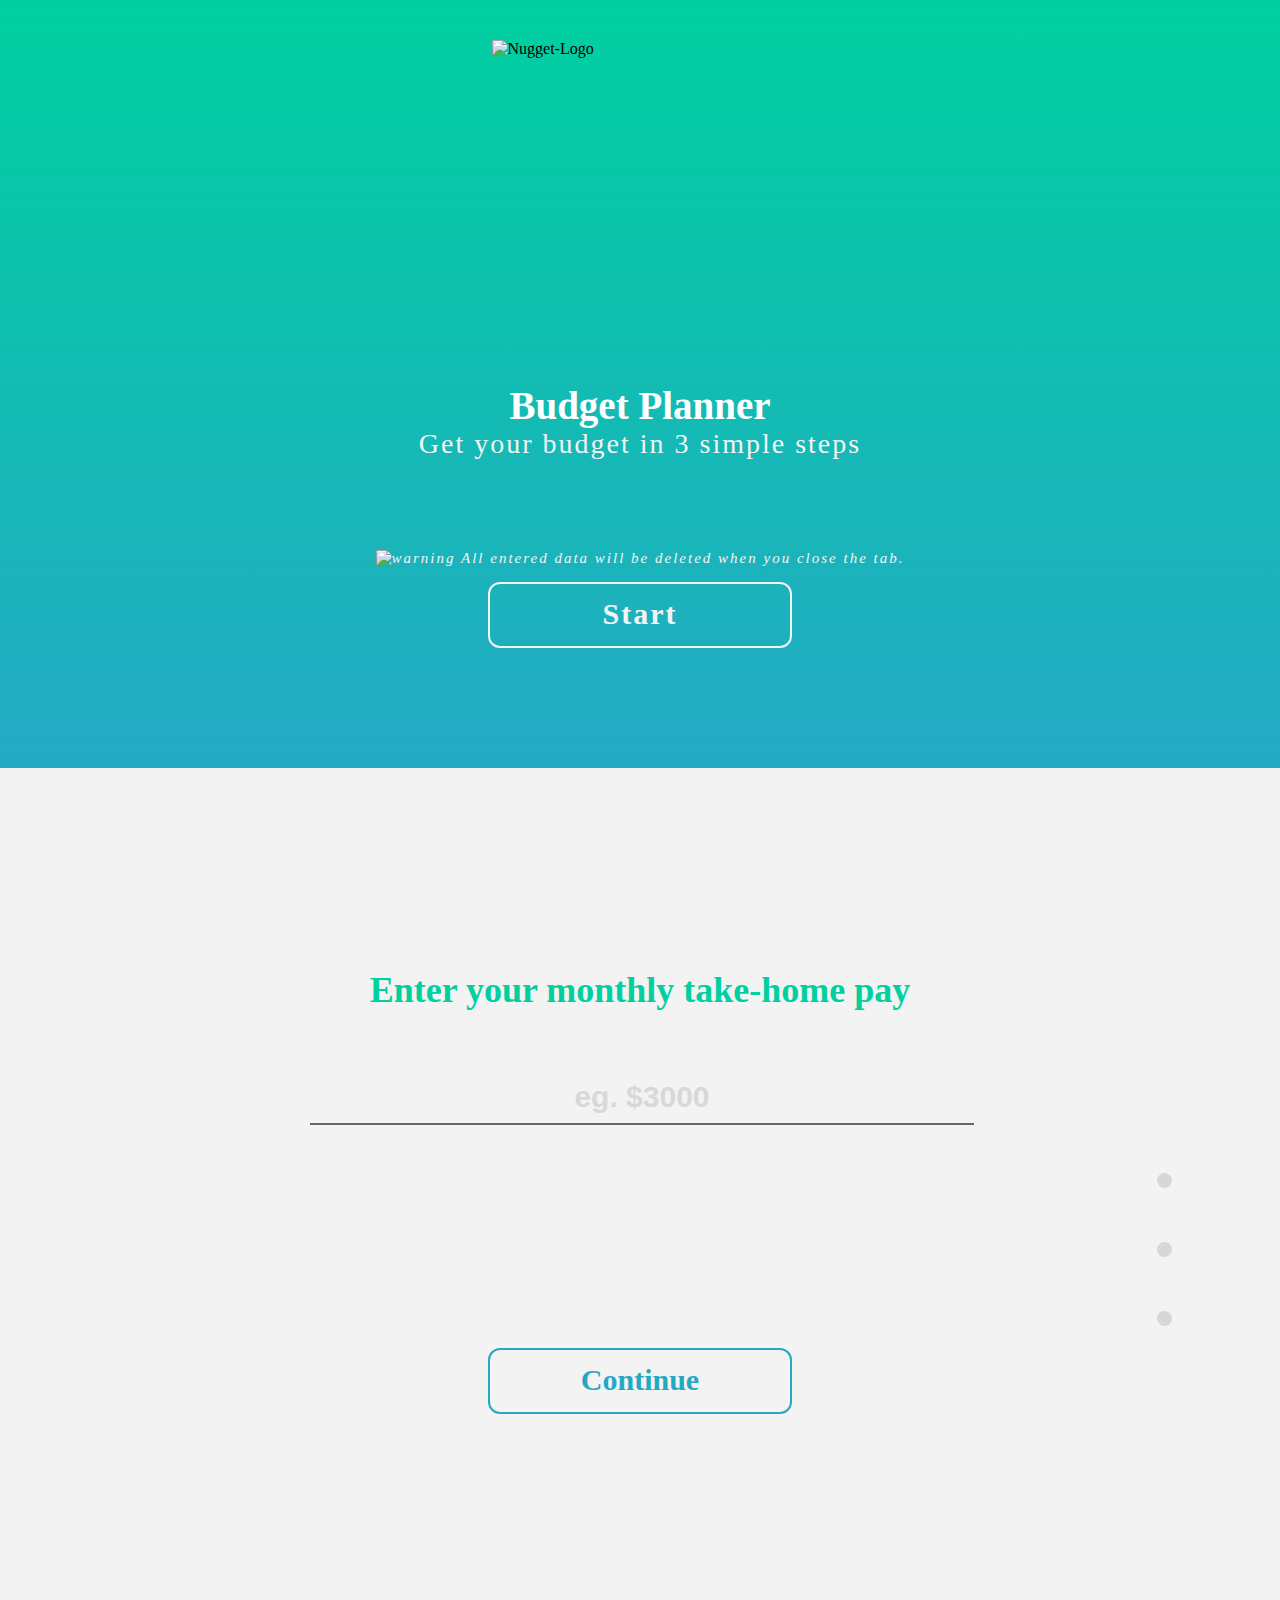
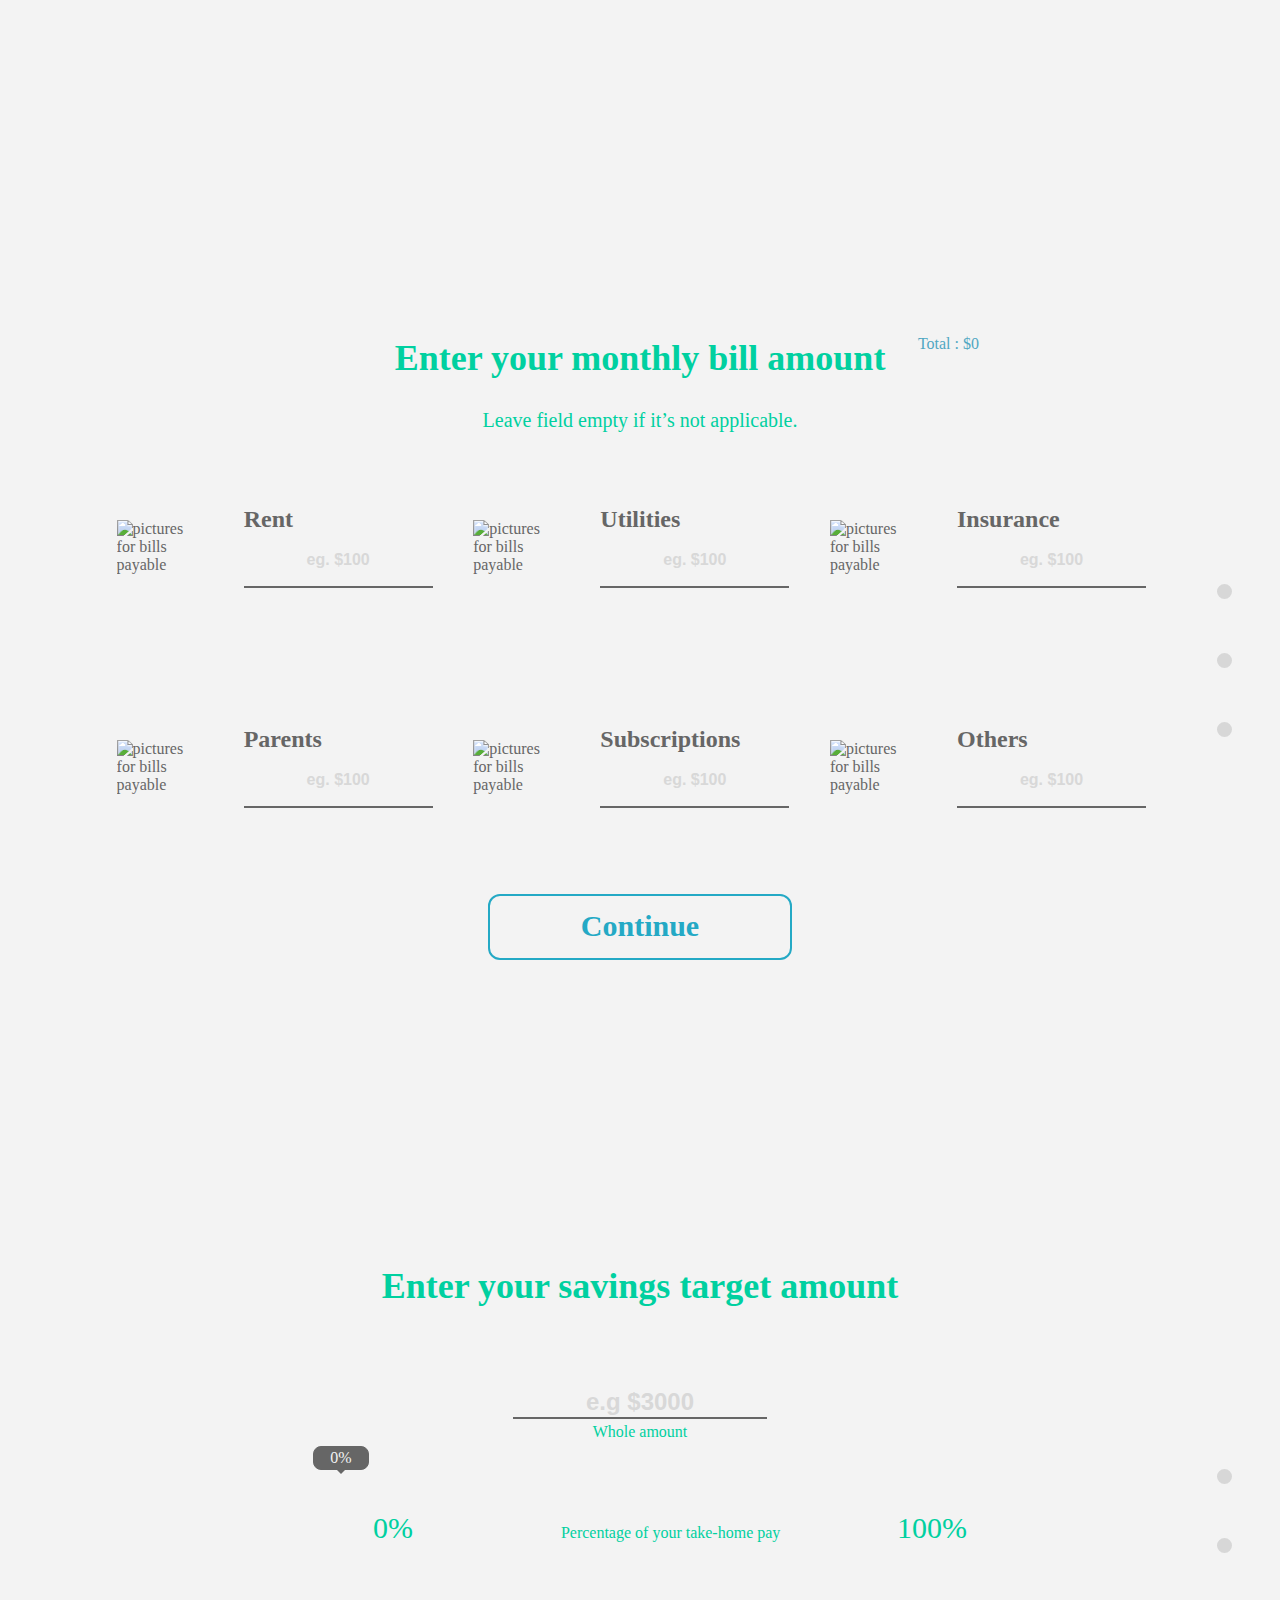
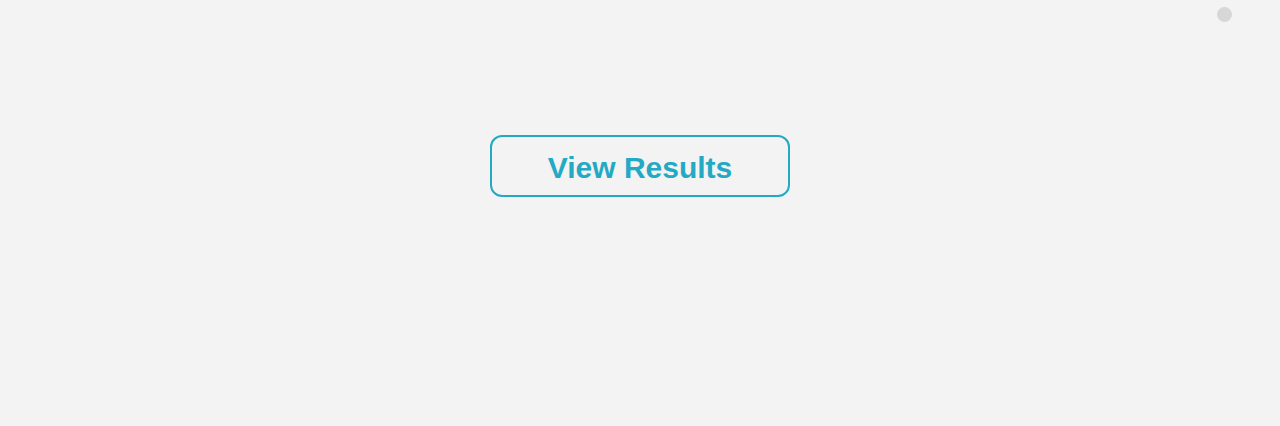
==== index.html @ ce924ba7 "done with tooltip for savings qn" ====
<!DOCTYPE html>
<html>

<head>
  <meta charset="utf-8">
  <title></title>
  <meta name="author" content="">
  <meta name="description" content="">
  <link href="css/style.css" rel="stylesheet">
  <script src="../NuggetCalculators_v2/script/script.js"></script>
  <script src="https://ajax.googleapis.com/ajax/libs/jquery/3.3.1/jquery.min.js"></script>
  <meta name="viewport" content="width=device-width, initial-scale=1.0">
</head>
<script>
  $(document).keypress(
    function (event) {
      if (event.which == '13') {
        event.preventDefault();
      }
    });
</script>

<body>
  <section id="home">
    <div class="home-background">
      <div class="title">
        <img class="nugget-logo" src="src/Nugget_Logo_Square_White.png" title="Nugget-Logo" alt="Nugget-Logo" width="297"
          height="317" />
        <h1>Budget Planner</h1>
      </div>
      <div class="first-para">
        Get your budget in 3 simple steps
        <div class="sub-section-button">
          <div class="pro-tip">
            <img class="pro-tip-img" src="src/warning.png" title="warning" alt="warning" width="20" height="20" />
            All entered data will be deleted when you close the tab.
          </div>
          <a class="start-now" href="#salary-question">Start</a>
        </div>
      </div>
    </div>
  </section>
  <div class="quiz-content">
    <section id="salary-question" class="salary-question">
      <h2>Enter your monthly take-home pay</h2>
      <span id="error-msg"></span>
      <div class="page-buttons">
        <a href="#salary-question" class="circle-button"></a>
        <a href="#bills-question" class="circle-button"></a>
        <a href="#savings-question" class="circle-button"></a>
      </div>
      <form method="POST" action="viewResults.html">
        <div class="input-field input-field-q1">
          <input type="number" name="salary-amt" id="salary-amt" class="salary-amt" placeholder="eg. $3000" onchange="storeSalary(id)"
            autocomplete="off" required>
          <div class="slide" id="slide"></div>
        </div>
        <a class="continue" href="#bills-question">Continue</a>
    </section>
    <section id="bills-question" class="bills-question">
      <h2>Enter your monthly bill amount</h2>
      <p style="color:#00d0a0; text-align: center; font-size: 20px;">Leave field empty if it’s not applicable.</p>
      <p class="total-bills-para">Total : $<span id="total-bills">0</span></p>
      <div class="page-buttons">
        <a href="#salary-question" class="circle-button"></a>
        <a href="#bills-question" class="circle-button"></a>
        <a href="#savings-question" class="circle-button"></a>
      </div>
      <div class="bills-web">
        <table>
          <tr>
            <td>
              <div>
                <img src="src/calculator_rent.png" title="bills-payable" alt="pictures for bills payable">
                <div class="input-field">
                  <label for="rent">Rent</label><br>
                  <input type="number" name="rent" class="rent" id="rent" placeholder="eg. $100" onchange="storeData(id)"
                    autocomplete="off">

                  <div id="slide" class="slide"></div>
                </div>
            </td>
            <td><img src="src/calculator_bills.png" title="bills-payable" alt="pictures for bills payable">
              <div class="input-field">
                <label for="utilities">Utilities</label><br>
                <input type="number" name="utilities" class="utilities" id="utilities" placeholder="eg. $100" onchange="storeData(id)"
                  autocomplete="off">
                <div id="slide" class="slide"></div>
              </div>
            </td>
            <td><img src="src/calculator_insurance.png" title="bills-payable" alt="pictures for bills payable">
              <div class="input-field">
                <label for="insurance">Insurance</label><br>
                <input type="number" name="insurance" class="insurance" id="insurance" placeholder="eg. $100" onchange="storeData(id)"
                  autocomplete="off">
                <div id="slide" class="slide"></div>
              </div>
            </td>
          </tr>
          <tr>
            <td><img src="src/calculator_parents.png" title="bills-payable" alt="pictures for bills payable">
              <div class="input-field">
                <label for="parents">Parents</label><br>
                <input type="number" name="parents" class="parents" id="parents" placeholder="eg. $100" onchange="storeData(id)"
                  autocomplete="off">
                <div class="slide"></div>
              </div>
            </td>
            <td><img src="src/calculator_subscription.png" title="bills-payable" alt="pictures for bills payable">
              <div class="input-field">
                <label class="subs-label" for="subscriptions">Subscriptions</label><br>
                <input type="number" name="subscriptions" class="subscriptions" id="subscriptions" placeholder="eg. $100"
                  onchange="storeData(id)" autocomplete="off">
                <div id="slide" class="slide"></div>
              </div>
            </td>
            <td><img src="src/calculator_others.png" title="bills-payable" alt="pictures for bills payable">
              <div class="input-field">
                <label for="others">Others</label><br>
                <input type="number" name="others" class="others" id="others" placeholder="eg. $100" onchange="storeData(id)"
                  autocomplete="off">
                <div id="slide" class="slide"></div>
              </div>
            </td>
          </tr>
        </table>
        <!-- <div class="pro-tip">
          <img class="pro-tip-img" src="src/warning.png" title="warning" alt="warning" width="20" height="20" />
          All entered data will be deleted when you exit this page
        </div> -->
      </div>
      <div class="bills-mobile">
        <div class="input-field">
          <label for="rent">Rent</label><br>
          <input type="text" name="rent" class="rent" placeholder="e.g. 100">
          <div class="slide"></div>
        </div>
        <div class="input-field">
          <label for="utilities">Utilities</label><br>
          <input type="text" name="utilities" class="utilities" placeholder="e.g. 100">
          <div class="slide"></div>
        </div>
        <div class="input-field">
          <label for="insurance">Insurance</label><br>
          <input type="text" name="insurance" class="insurance" placeholder="e.g. 100">
          <div class="slide"></div>
        </div>
        <div class="input-field">
          <label for="parents">Parents</label><br>
          <input type="text" name="parents" class="parents" placeholder="e.g. 100">
          <div class="slide"></div>
        </div>
        <div class="input-field">
          <label class="subs-label" for="subscriptions">Subscriptions</label><br>
          <input type="text" name="subscriptions" class="subscriptions" placeholder="e.g. 100">
          <div class="slide"></div>
        </div>
        <div class="input-field">
          <label for="others">Others</label><br>
          <input type="text" name="others" class="others" placeholder="e.g. 100">
          <div class="slide"></div>
        </div>
      </div>
      <a class="continue" href="#savings-question">Continue</a>
    </section>
    <section id="savings-question" class="savings-question">
      <h2>Enter your savings target amount</h2>
      <div class="page-buttons">
        <a href="#salary-question" class="circle-button"></a>
        <a href="#bills-question" class="circle-button"></a>
        <a href="#savings-question" class="circle-button"></a>
      </div>

      <div class="slider-field" id="slider-field">
        <p class="save-value"><input id="value" class="savings-amt" type="number" onchange="snapSavingsValue()"
            placeholder="e.g $3000" autocomplete="off"></p>
        <p style="color:#00d0a0; text-align: center; margin-top:-20px;">Whole amount</p> <br><br><br>
        <script>
          createSlider();
        </script>
        <div class="tooltip" id="tooltip">0%</div>
        <span class="min-percentage">0%</span>
        <span class="below-slider-text">Percentage of your take-home pay</span>

        <span class=" max-percentage">100%</span>
        <script>
          var slider = document.getElementById("save-amt");
          var output = document.getElementById("value");
          var tooltip = document.getElementById("tooltip");
          output.value = slider.value;
          var salaryAmt = sessionStorage.getItem("salary-amt");


          slider.oninput = function () {
            var sliderAmt = document.getElementById("save-amt").value;
            output.value = this.value;
            let shiftVal = sliderAmt * (604 / salaryAmt);
            let percentage = sliderAmt * (100 / salaryAmt);
            parseFloat(percentage);
            percentage = Math.floor(percentage);
            tooltip.style.left = shiftVal + "px";
            tooltip.innerHTML = percentage + "%";
          }
        </script>

      </div>
      <button class="results-btn" type="submit" onclick="validateForm()">View Results</button>
      </form>
    </section>
  </div>
</body>

</html>
---- css/style.css ----
/* Web CSS */

html {
  scroll-behavior: smooth;
}

body {
  width: 100%;
  height: auto;
  margin: 0 auto;
  padding: 0;
  font-family: "Poppins";
  /* overflow-y:hidden; */
}

.home-background {
  background: linear-gradient(to top, #24a9c5, #00d0a0);
  background-repeat: no-repeat;
  min-height: 768px;
}

.title h1 {
  color: white;
  font-weight: 700;
  font-size: 39px;
  text-align: center;
  margin-bottom: 0px;
}

.nugget-logo {
  padding: 0;
  display: block;
  padding-top: 40px;
  margin-bottom: 0px;
  margin-left: auto;
  margin-right: auto;
}

.first-para {
  width: 693px;
  height: 168px;
  color: #f3f3f3;
  font-weight: 400;
  font-size: 28px;
  margin-left: auto;
  margin-right: auto;
  text-align: center;
  letter-spacing: 2px;
}

.pro-tip {
  font-size: 15px;
  font-style: italic;
  font-weight: 300;
  color: #f3f3f3;
  width: fit-content;
  margin-left: auto;
  margin-right: auto;
  padding-bottom: 15px;
}

a,
button {
  display: block;
  margin: 0 auto;
  /* margin-top: 160px; */
  width: 300px;
  height: 62px;
  font-size: 30px;
  text-decoration: none;
  color: #f3f3f3;
  font-weight: bold;
  line-height: 2;
  text-align: center;
  z-index: 18;
  border: none;
  border-radius: 12px;
  background-color: transparent;
  border: 2px solid #f3f3f3;
}

.continue,
button {
  background-color: #f3f3f3;
  border: 2px solid #24a9c5;
  color: #24a9c5;
}

.continue:hover,
button:hover {
  color: #f3f3f3;
  background-color: #24a9c5;
}

.results-btn {
  margin-top: 190px;
}

a:hover{
  color: #24a9c5;
  background-color: #f3f3f3;
  border: 2px solid #24a9c5;
}

.sub-section-button{
  margin-top: 90px;
}

/* Questionnaire Portion */

.quiz-content {
  margin: 0 auto;
  height: auto;
  color: #666666;
  background-color: #f3f3f3;
  border: 1px solid #f3f3f3;
}

h2 {
  color: #00d0a0;
  font-size: 36px;
  font-weight: 600;
  margin-top: 200px;
  text-align: center;
  /* border: red solid 1px; */
}

label {
  color: #666666;
  font-size: 32px;
}

input[type="number"]::-webkit-outer-spin-button, input[type="number"]::-webkit-inner-spin-button {
  -webkit-appearance: none;
  margin: 0;
}

input[type="number"] {
  -moz-appearance: textfield;
}

.salary-question .continue {
  margin-top: 220px;
}

/* Salary Question */

.salary-question {
  min-height: 768px;
  margin: 56px 60px 56px 60px;
  padding-top: px;
}

.salary-question .input-field {
  /* border: yellow solid 1px; */
  width: 660px;
  margin: 0 auto;
  margin-top: 60px;
  text-align: center;
}

label {
  font-weight: 600;
}

.slide {
  height: 5px;
  width: 0%;
  transition: width 1.5s;
}

.salary-question input {
  width: 100%;
  height: 50px;
  font-size: 30px;
  color: #666666;
  border: none;
  border-bottom: 2px solid #666666;
  outline: none;
  background-color: #f3f3f3;
}

.salary-amt:focus {
  border-bottom: none;
}

.salary-amt:focus+.slide {
  width: 100%;
}

.salary-amt::-webkit-input-placeholder,
.savings-amt::-webkit-input-placeholder,
.utilities::-webkit-input-placeholder,
.rent::-webkit-input-placeholder,
.insurance::-webkit-input-placeholder,
.parents::-webkit-input-placeholder,
.others::-webkit-input-placeholder,
.subscriptions::-webkit-input-placeholder
 {
  text-align: center;
  color: #d8d8d8;
  font-weight:550;
}

.salary-amt:-moz-placeholder,
.savings-amt:-moz-placeholder,
.utilities::-webkit-input-placeholder,
.rent::-webkit-input-placeholder,
.insurance::-webkit-input-placeholder,
.parents::-webkit-input-placeholder,
.others::-webkit-input-placeholder,
.subscriptions::-webkit-input-placeholder
 {
  text-align: center;
  color: #d8d8d8;  
  font-weight:550;
}

.salary-amt:-ms-input-placeholder,
.savings-amt:-ms-input-placeholder,
.utilities::-webkit-input-placeholder,
.rent::-webkit-input-placeholder,
.insurance::-webkit-input-placeholder,
.parents::-webkit-input-placeholder,
.others::-webkit-input-placeholder,
.subscriptions::-webkit-input-placeholder
 {  
  text-align: center;
  color: #d8d8d8; 
  font-weight:550;
}

.page-buttons {
  float: right;
  margin-top: 80px;
  margin-right: 45px;
  height: fit-content;
}

.page-buttons .circle-button {
  width: 15px;
  height: 15px;
  margin-top: 50px;
  background-color: #d7d7d7;
  border-radius: 50%;
}


.circle-button:active {
  border: 2px solid #666666;
  background-color: #f3f3f3;
}

/* Bills Question */

.bills-mobile {
  display: none;
}

.bills-question {
  min-height: 728px;
}

.space {
  margin-top: 0px;
}

table {
  width: 1072px;
  height: 442px;
  margin: 0 auto;
  margin-top: 0px;
}

td{
  padding:0;
}

table img {
  width: 85px;
  height: 85px;
  margin-left: 12%;
  float: left;
}

table label {
  font-size: 24px;
}

.bills-question .input-field {
  width: 185px;
  margin-top: -20px;
  margin-left:-40px;
  font-size: 30px;
  float: right;
}

.slide {
  height: 3px;
  width: 0%;
  transition: width 1.5s;
}

.bills-question input {
  width: 100%;
  height: 50px;
  font-size: 16px;
  color: #666666;
  border: none;
  border-bottom: 2px solid #666666;
  outline: none;
  background-color: #f3f3f3;
  margin-top: 0px;
}

.bills-question input:focus {
  border-bottom: none;
}

.bills-question input:focus+.slide {
  background-color: #28a6c1;
  width: 100%;
}

.bills-question .continue {
  margin-top: 0px;
}

.total-bills-para{
  float:right;
  margin-top:-117px;
  margin-right:300px;
  color: #50a7c2;
}

/* Saving Question*/

.savings-question{
  min-height:760px;
}

.save-amt{
  -webkit-appearance: none;
  width: 100%;
  height: 15px;
  border-radius: 5px;
  background: #d3d3d3;
  outline: none;
  opacity: 0.7;
  -webkit-transition: .2s;
  transition: opacity .2s;
}

.save-amt::-webkit-slider-thumb{
  -webkit-appearance: none;
  appearance: none;
  width: 25px;
  height: 25px;
  border-radius: 50%;
  background: #666666;
  cursor: pointer;
}

.tooltip {
  position: relative;
  top: -75px;
  width:50px;
  color:#f3f3f3;
  background-color: #666666;
  display: inline-block;
  border: 1px solid #666666;
  padding:2px;
  border-radius: 8px;
  text-align: center;
  z-index: 1;
}

.tooltip::after {
  content: "";
  position: absolute;
  top: 100%;
  left: 50%;
  margin-left: -5px;
  border-width: 5px;
  border-style: solid;
  border-color: #666666 transparent transparent transparent;
}

.save-amt::-moz-range-thumb {
  width: 25px;
  height: 25px;
  border-radius: 50%;
  background: #666666;
  cursor: pointer;
}

.save-amt::-moz-range-progress{
  background:#666666;
}

.save-amt::-webkit-range-progress{
  background:#666666;
}


.slider-field{
  width: 654px;
  margin: 0 auto;
  margin-top: 170px;
}

.below-slider-text{
  color:#00d0a0;
  /* text-align: center; */
  margin-left:22%;
}

.max-percentage {
  float:right;
  font-weight:400;
  font-size:30px;
  color:#00d0a0;
}

.min-percentage{
  font-weight:400;
  font-size:30px;
  color:#00d0a0;
}

h3{
  font-weight:400;
  color:#f3f3f3;
  font-size:50px;
  margin-left:520px;
  padding-top:80px;
}

.save-value{
  text-align:center;
  font-size:24px;
}

.save-value input {
  outline: none;
  width:250px;
  text-align:center;
  background-color:#f3f3f3;
  border: none;
  font-size:24px;
  color: #666666;
  border-bottom: 2px solid #666666;
}

.slider-field{
  margin-top:80px;
}

button{
  margin-top: 70px;
}


.circle-amt{
  border: 4px solid #f3f3f3;
  border-radius:50%;
  width:300px;
  height:300px;
  background-color:rgba(255,255,255,0.4);
  margin:0 auto;
  margin-top:-20px;
}

.text-below-circle{
  color:#f3f3f3;
  font-size:27px;
  font-weight:300;
  text-align:center;
}
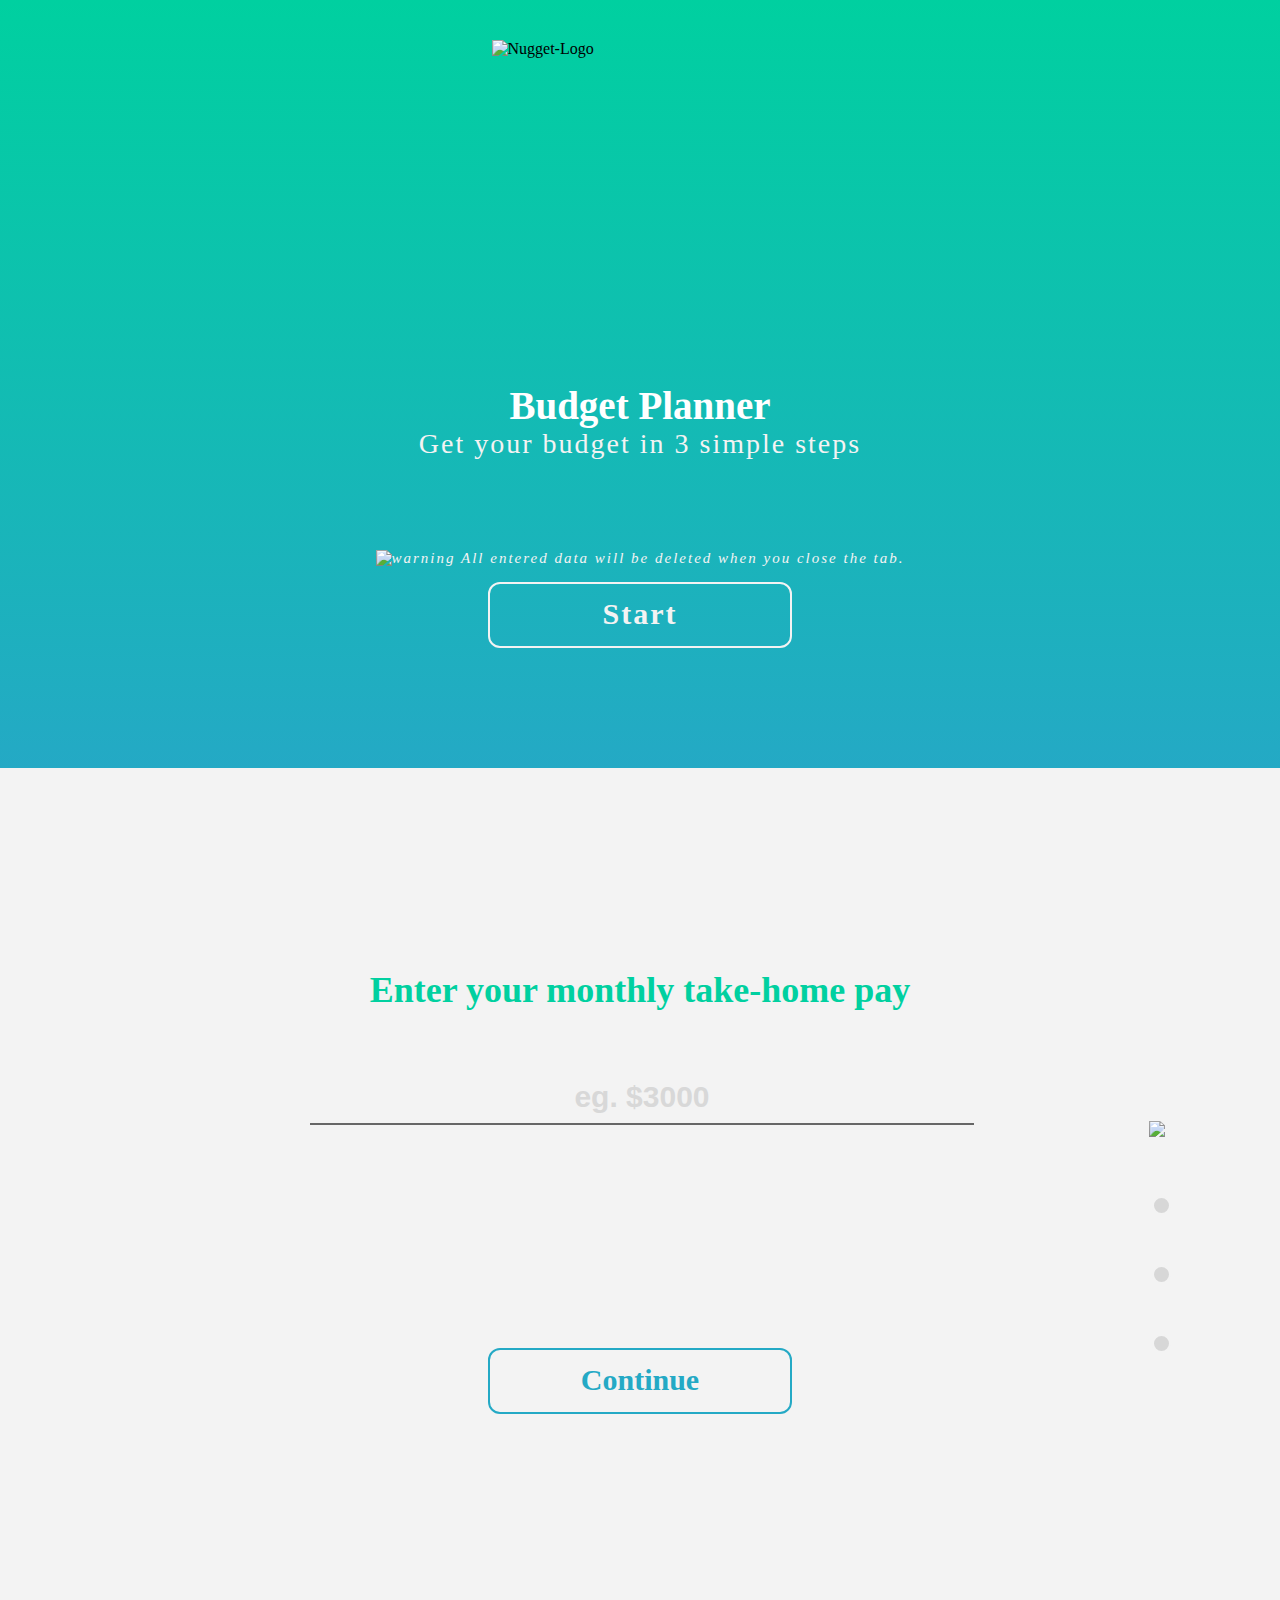
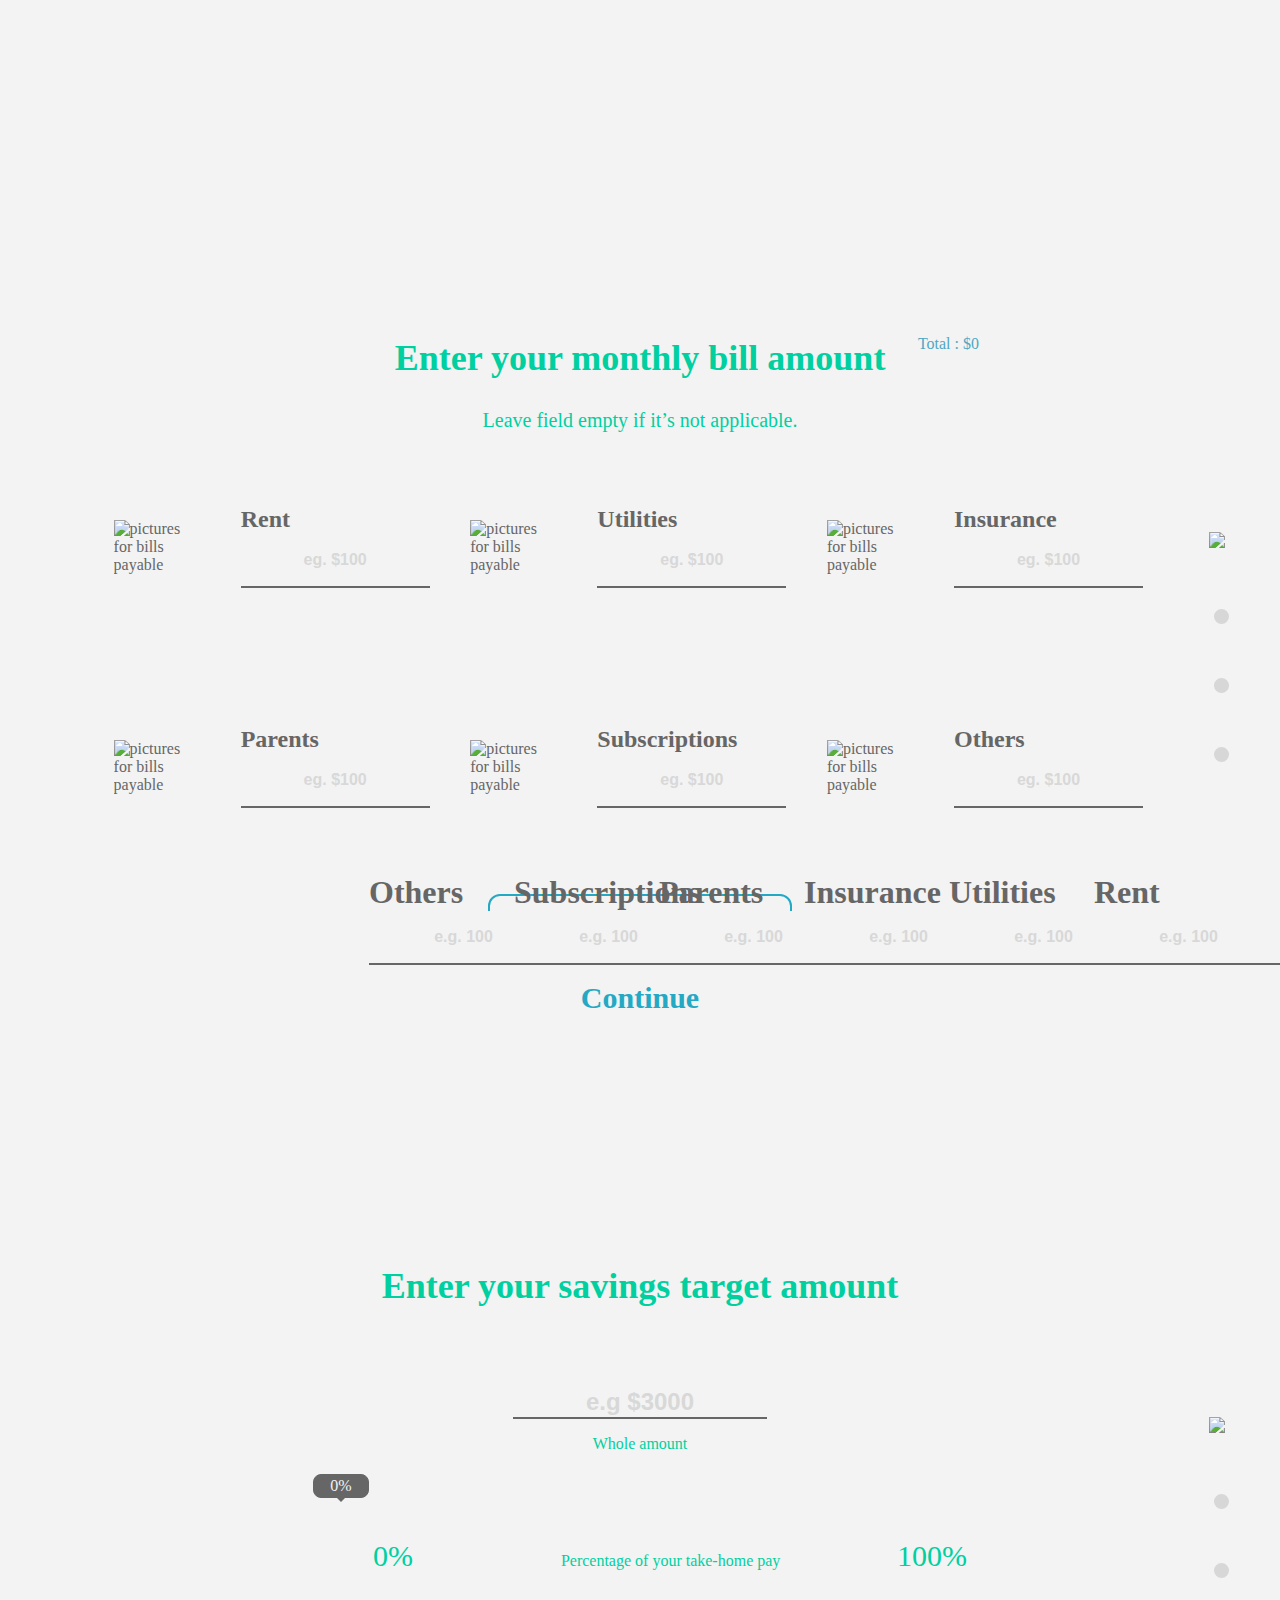
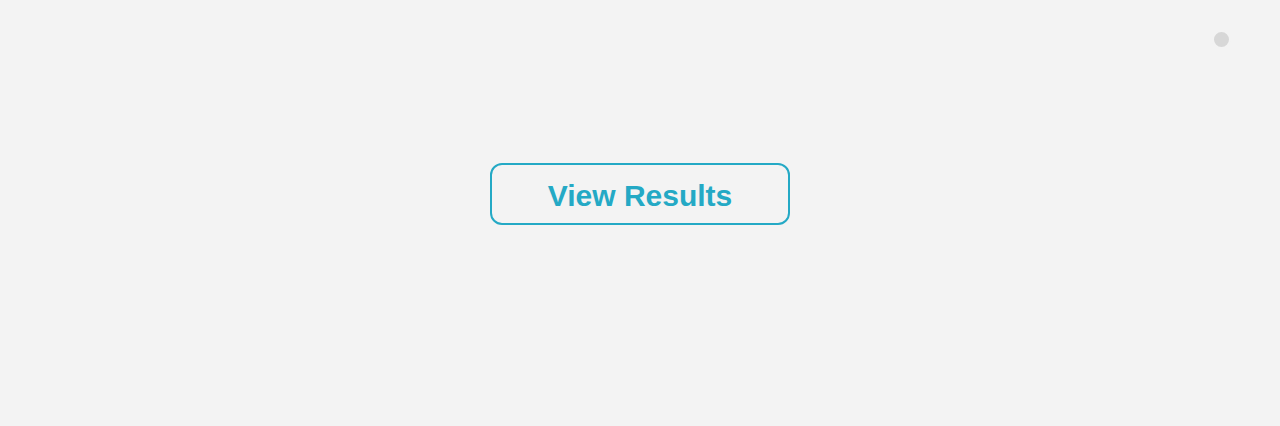
==== commit d33cad5c: "made changes" ====
--- a/index.html
+++ b/index.html
@@ -45,9 +45,12 @@
       <h2>Enter your monthly take-home pay</h2>
       <span id="error-msg"></span>
       <div class="page-buttons">
-        <a href="#salary-question" class="circle-button"></a>
+        <a href="#home" class="home-button"><img src="src/home.png" title="home" alt="home" width="25" height="25"></a>
+        <a href="#salary-question" class="circle-button active"></a>
         <a href="#bills-question" class="circle-button"></a>
         <a href="#savings-question" class="circle-button"></a>
+
+
       </div>
       <form method="POST" action="viewResults.html">
         <div class="input-field input-field-q1">
@@ -62,8 +65,9 @@
       <p style="color:#00d0a0; text-align: center; font-size: 20px;">Leave field empty if it’s not applicable.</p>
       <p class="total-bills-para">Total : $<span id="total-bills">0</span></p>
       <div class="page-buttons">
+        <a href="#home" class="home-button"><img src="src/home.png" title="home" alt="home" width="25" height="25"></a>
         <a href="#salary-question" class="circle-button"></a>
-        <a href="#bills-question" class="circle-button"></a>
+        <a href="#bills-question" class="circle-button active"></a>
         <a href="#savings-question" class="circle-button"></a>
       </div>
       <div class="bills-web">
@@ -166,15 +170,15 @@
     <section id="savings-question" class="savings-question">
       <h2>Enter your savings target amount</h2>
       <div class="page-buttons">
+        <a href="#home" class="home-button"><img src="src/home.png" title="home" alt="home" width="25" height="25"></a>
         <a href="#salary-question" class="circle-button"></a>
         <a href="#bills-question" class="circle-button"></a>
-        <a href="#savings-question" class="circle-button"></a>
+        <a href="#savings-question" class="circle-button active"></a>
       </div>
 
       <div class="slider-field" id="slider-field">
-        <p class="save-value"><input id="value" class="savings-amt" type="number" onchange="snapSavingsValue()"
-            placeholder="e.g $3000" autocomplete="off"></p>
-        <p style="color:#00d0a0; text-align: center; margin-top:-20px;">Whole amount</p> <br><br><br>
+          <p class="save-value"><input id="value" class="savings-amt" type="number" onchange="snapSavingsValue()" placeholder="e.g $3000" autocomplete="off"></p>
+          <p class="whole-amt-text">Whole amount</p>
         <script>
           createSlider();
         </script>
--- a/css/style.css
+++ b/css/style.css
@@ -247,10 +247,24 @@
 
 
 .circle-button:active {
-  border: 2px solid #666666;
+  border: 3px solid #666666;
   background-color: #f3f3f3;
 }
 
+<<<<<<< HEAD
+.active, .circle-button:hover {
+  border: 3px solid #666666;
+  background-color: #f3f3f3;
+}
+
+.page-buttons .home-button{
+  border: none;
+  width:25px;
+  height:25px;
+}
+
+=======
+>>>>>>> 5b25696397f805083ca175616cefe5fd93c5983a
 /* Bills Question */
 
 .bills-mobile {
@@ -439,6 +453,13 @@
 .save-value{
   text-align:center;
   font-size:24px;
+  margin:0;
+}
+
+.whole-amt-text{
+  color:#00d0a0;
+  text-align: center;
+  padding-bottom:70px;
 }
 
 .save-value input {
@@ -478,3 +499,210 @@
   text-align:center;
 }
 
+/* Mobile CSS */
+@media only screen and (max-width: 767.98px){
+  body {
+    font-family: "Roboto";
+    max-width: 767.98px;
+    overflow-y:visible;
+    padding:0;
+    margin:0;
+  }
+
+  .nugget-logo{
+    width:200px;
+    height:200px;
+  }
+
+  .title h1 {
+    font-size: 48px;
+  }
+  .first-para {
+    font-size: 21px;
+    margin-top:70px;
+    width: 400px;
+  }
+
+  .page-buttons {
+    display: none;
+  }
+  /* Salary question */
+  .pro-tip { 
+    color: #f3f3f3;
+    width: fit-content;
+    margin: 0 auto;
+    font-size: 11px;
+    padding-top: 20px;
+    margin-bottom: 25px;
+  }
+  h2 {
+    color: #00d0a0;
+    font-size: 24px;
+    font-weight: 600;
+    margin-left: 10px;
+    margin-top: 50px;
+  }
+  label {
+    color: #666666;
+    font-size: 24px;
+    font-weight: 600;
+  }
+  .continue {
+    display: none;
+  }
+  /* Salary Question */
+  .salary-question {
+    min-height: 720px;
+    background-color: whitesmoke;
+  }
+  .salary-question .input-field {
+    border-bottom: none;
+    width: 260px;
+    margin-top: 170px;
+  }
+
+  input[type="text"]
+{
+    font-size:20px;
+}
+
+  /* Bills Question */
+  .bills-question {
+    min-height: 720px;
+  }
+  .space {
+    margin-top: 0px;
+  }
+  .bills-web {
+    display: none;
+  }
+
+  input[type="text"]
+  {
+      font-size:20px;
+  }
+
+  .bills-mobile {
+    display: block;
+    margin-right:150px;
+  }
+  .bills-mobile .input-field {
+    width: 260px;
+  }
+  .bills-mobile input {
+    width: 100%;
+    height: 50px;
+    font-size: 30px;
+    color: #666666;
+    border: none;
+    border-bottom: 2px solid #666666;
+    outline: none;
+  }
+  .bills-question input:focus {
+    border-bottom: none;
+  }
+  .bills-question input:focus+.slide {
+    background-color: #28a6c1;
+    width: 100%;
+  }
+  .bills-question .continue {
+    margin-top: 0px;
+  }
+
+  /* savings qn */
+
+  .savings-question {
+    max-width:767.98px;
+  }
+
+
+.savings-question .pro-tip{
+  padding-top:120px;
+}
+
+.slider-field{
+  width: 500px;
+  margin: 0 auto;
+  margin-top: 60px;
+}
+
+.save-amt{
+  -webkit-appearance: none;
+  width: 70%;
+  height: 15px;
+  border-radius: 5px;
+  background: #d3d3d3;
+  outline: none;
+  opacity: 0.7;
+  margin-left:60px;
+  -webkit-transition: .2s;
+  transition: opacity .2s;
+}
+
+.salary-amt-label{
+  color:#c5c5c5;
+  font-size: 15px;
+  margin-left:30px;
+}
+
+.max-percentage{
+  float:none;
+  margin-left:290px;
+  font-weight:400;
+  color:#c5c5c5;
+}
+
+.bills-question input[type="text"]
+{
+    font-size:20px;
+}
+
+.min-percentage{
+  margin-left:64px;
+}
+
+.min-positioning{
+  margin-top:0px;
+}
+
+.max-positioning{
+  margin-top:-20px;
+  }
+
+  h3{
+    font-size:40px;
+    margin-left:50px;
+    padding-top:130px;
+  }
+
+  .circle-amt{
+    width:200px;
+    height:200px;
+  }
+
+  .text-below-circle{
+    font-size:20px;
+  }
+}
+
+@media only screen and (max-width: 991.98px) and (min-width:768px) {
+  body {
+    margin: 0 auto;
+    padding: 0;
+    overflow-y:visible;
+  }
+  .title h1 {
+    font-size: 28px;
+  }
+  .first-para {
+    width: 85%;
+    margin-left: auto;
+    margin-right: auto;
+  }
+  .first-para fieldset {
+    font-size: 18px;
+  }
+  .start-now {
+    width: 80%;
+  }
+}